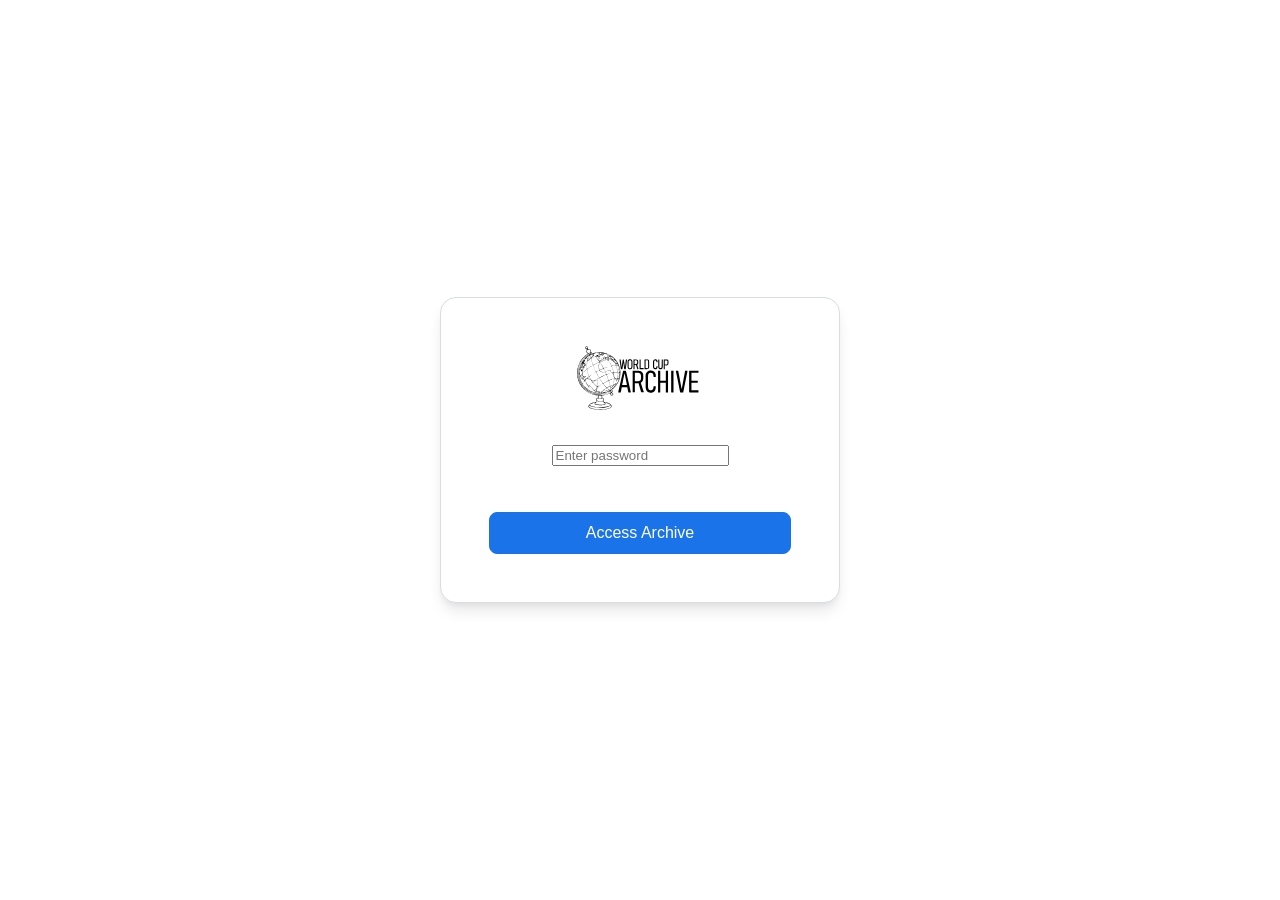
==== index.html @ 6611be17 "Add files via upload" ====
<!DOCTYPE html>
<html lang="en" data-theme="light">
<head>
  <meta charset="UTF-8">
  <meta name="viewport" content="width=device-width, initial-scale=1.0">
  <title>Private Archive</title>
  <link rel="stylesheet" href="assets/css/main.css">
</head>
<body>
  <main class="auth-page">
    <div class="auth-card">
      <div class="auth-logo" id="auth-logo">
        <img src="assets/images/logos/logo-light.svg" alt="" class="logo-img">
      </div>
      <form id="auth-form" class="auth-form" novalidate>
        <label for="password" class="visually-hidden">Password</label>
        <input type="password" id="password" name="password" placeholder="Enter password" autocomplete="current-password" required aria-describedby="auth-error">
        <div id="auth-error" class="auth-error" aria-live="polite"></div>
        <button type="submit" class="btn btn-primary">Access Archive</button>
      </form>
    </div>
  </main>
  <script src="assets/js/auth.js"></script>
  <script src="assets/js/theme.js"></script>
</body>
</html>
---- assets/css/main.css ----
@import "variables.css";
@import "fonts.css";
@import "themes.css";
@import "layout.css";
@import "components.css";
@import "images.css";
@import "responsive.css";
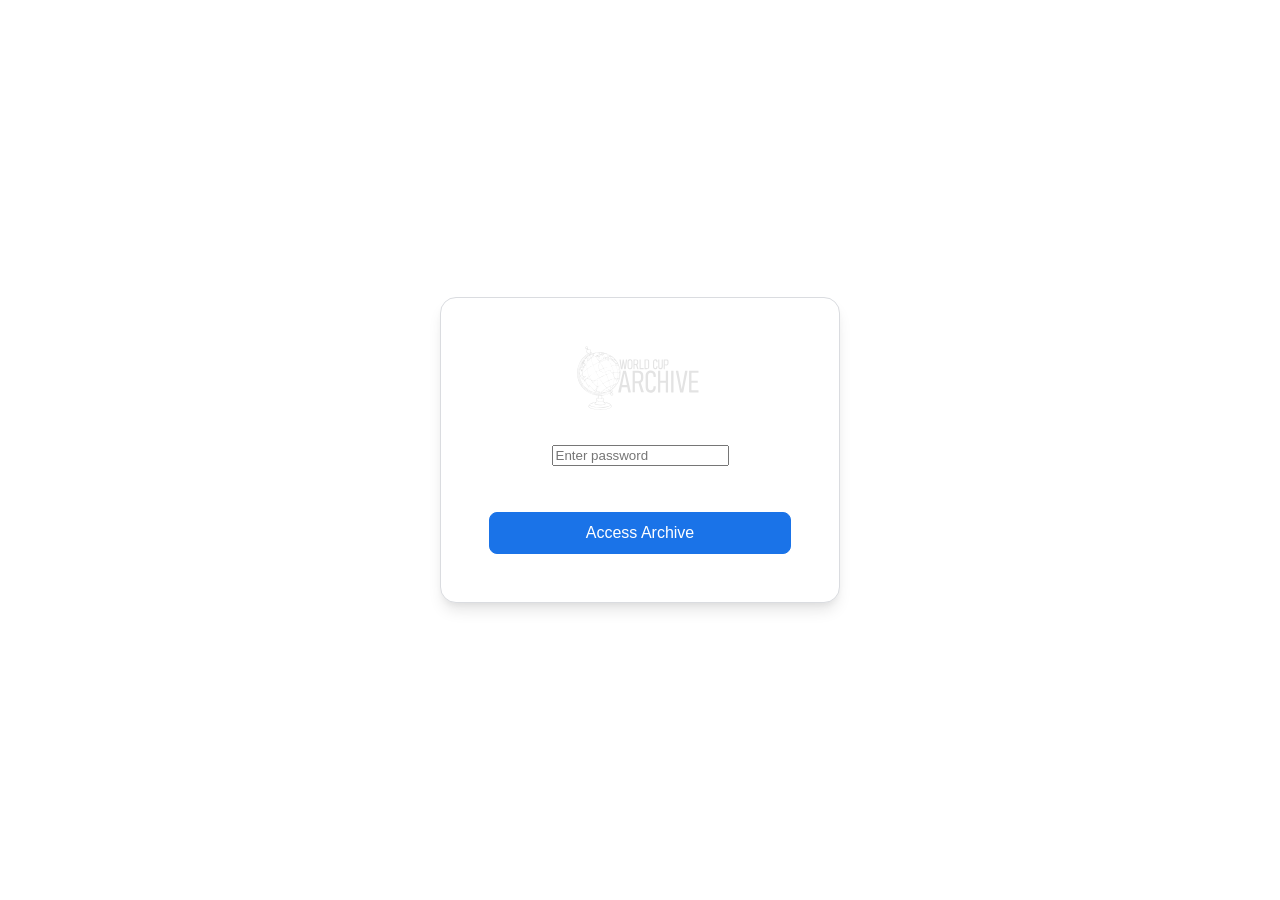
==== commit 465ce3a7: "Add files via upload" ====
--- a/index.html
+++ b/index.html
@@ -10,7 +10,7 @@
   <main class="auth-page">
     <div class="auth-card">
       <div class="auth-logo" id="auth-logo">
-        <img src="assets/images/logos/logo-light.svg" alt="" class="logo-img">
+        <img src="assets/images/logos/logo-dark.svg" alt="" class="logo-img">
       </div>
       <form id="auth-form" class="auth-form" novalidate>
         <label for="password" class="visually-hidden">Password</label>
@@ -23,4 +23,4 @@
   <script src="assets/js/auth.js"></script>
   <script src="assets/js/theme.js"></script>
 </body>
-</html>
+</html>
